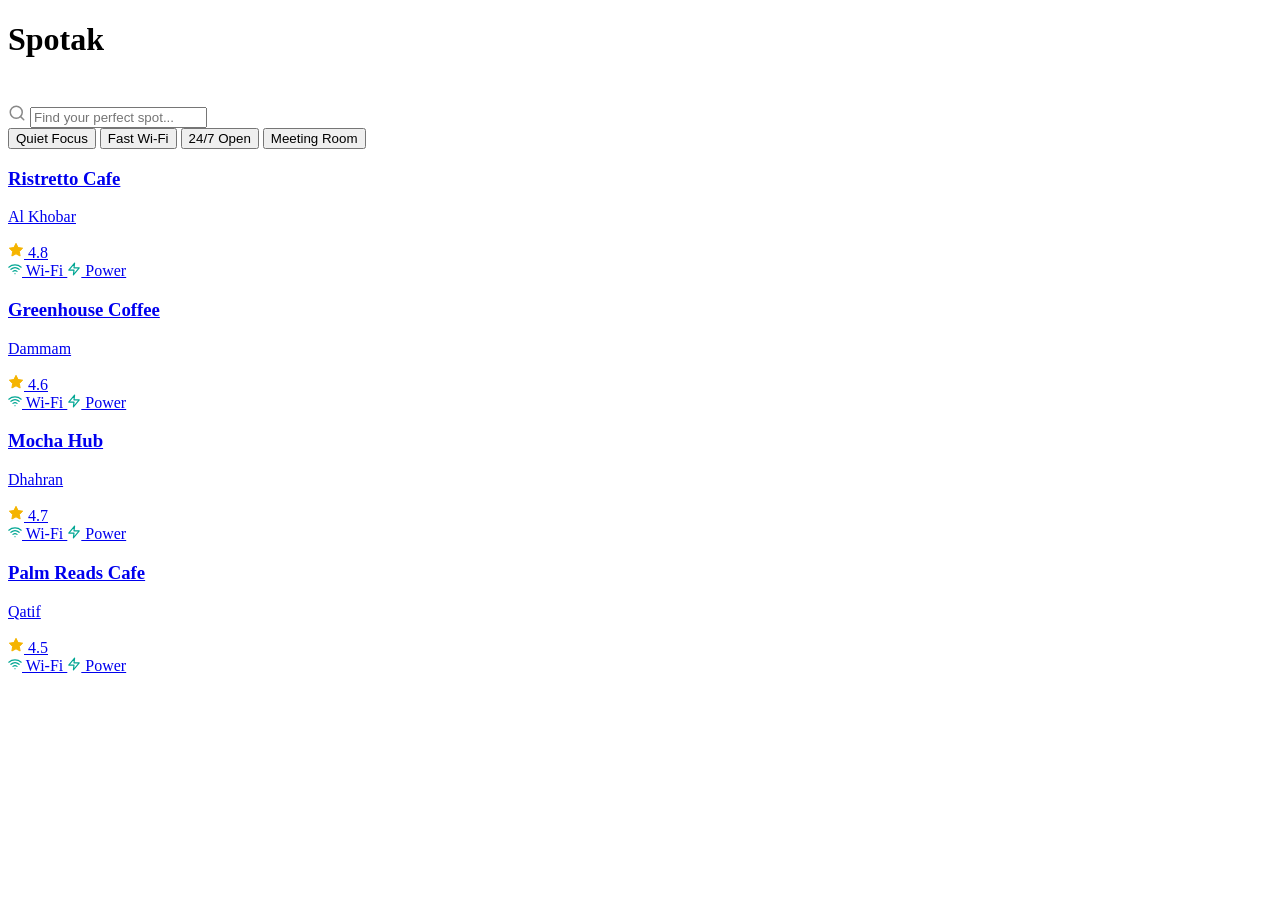
==== index.html @ 81a5987f "Add files via upload" ====
<!DOCTYPE html>
<html lang="en">
<head>
  <meta charset="UTF-8" />
  <meta name="viewport" content="width=device-width, initial-scale=1.0" />
  <title>Spotak — Find Your Perfect Spot</title>
  <link rel="stylesheet" href="css/style.css" />
</head>
<body>
  <main class="app">
    <!-- Top bar: brand + profile -->
    <header class="topbar">
      <h1 class="brand">Spotak</h1>
      <a href="login.html" class="profile-btn" aria-label="Profile">
        <svg viewBox="0 0 24 24" width="20" height="20" fill="none" stroke="white" stroke-width="2" stroke-linecap="round" stroke-linejoin="round">
          <path d="M20 21v-2a4 4 0 0 0-4-4H8a4 4 0 0 0-4 4v2"/>
          <circle cx="12" cy="7" r="4"/>
        </svg>
      </a>
    </header>

    <!-- Search input -->
    <div class="search-wrap">
      <svg class="search-icon" viewBox="0 0 24 24" width="18" height="18" fill="none" stroke="#888" stroke-width="2" stroke-linecap="round" stroke-linejoin="round">
        <circle cx="11" cy="11" r="8"/>
        <line x1="21" y1="21" x2="16.65" y2="16.65"/>
      </svg>
      <input type="text" id="searchInput" class="search-input" placeholder="Find your perfect spot..." />
    </div>

    <!-- Filter chips -->
    <div class="chips">
      <button class="chip" data-filter="quiet">Quiet Focus</button>
      <button class="chip" data-filter="wifi">Fast Wi-Fi</button>
      <button class="chip" data-filter="247">24/7 Open</button>
      <button class="chip" data-filter="meeting">Meeting Room</button>
    </div>

    <!-- Spot cards list -->
    <section class="cards" id="cardList">
      <a class="card" href="spot.html?id=ristretto" data-name="Ristretto Cafe" data-tags="quiet wifi meeting">
        <div class="card-img" style="background-image:url('https://images.unsplash.com/photo-1554118811-1e0d58224f24?w=800');"></div>
        <div class="card-body">
          <div class="card-row">
            <div>
              <h3 class="card-title">Ristretto Cafe</h3>
              <p class="card-sub">Al Khobar</p>
            </div>
            <div class="rating">
              <svg viewBox="0 0 24 24" width="16" height="16" fill="#F5B400" stroke="#F5B400" stroke-width="1.5"><polygon points="12 2 15.09 8.26 22 9.27 17 14.14 18.18 21.02 12 17.77 5.82 21.02 7 14.14 2 9.27 8.91 8.26 12 2"/></svg>
              <span>4.8</span>
            </div>
          </div>
          <div class="amenities">
            <span class="amenity">
              <svg viewBox="0 0 24 24" width="14" height="14" fill="none" stroke="#00A693" stroke-width="2" stroke-linecap="round" stroke-linejoin="round"><path d="M5 12.55a11 11 0 0 1 14.08 0"/><path d="M1.42 9a16 16 0 0 1 21.16 0"/><path d="M8.53 16.11a6 6 0 0 1 6.95 0"/><line x1="12" y1="20" x2="12.01" y2="20"/></svg>
              Wi-Fi
            </span>
            <span class="amenity">
              <svg viewBox="0 0 24 24" width="14" height="14" fill="none" stroke="#00A693" stroke-width="2" stroke-linecap="round" stroke-linejoin="round"><polygon points="13 2 3 14 12 14 11 22 21 10 12 10 13 2"/></svg>
              Power
            </span>
          </div>
        </div>
      </a>

      <a class="card" href="spot.html?id=greenhouse" data-name="Greenhouse Coffee" data-tags="quiet wifi 247">
        <div class="card-img" style="background-image:url('https://images.unsplash.com/photo-1521017432531-fbd92d768814?w=800');"></div>
        <div class="card-body">
          <div class="card-row">
            <div>
              <h3 class="card-title">Greenhouse Coffee</h3>
              <p class="card-sub">Dammam</p>
            </div>
            <div class="rating">
              <svg viewBox="0 0 24 24" width="16" height="16" fill="#F5B400" stroke="#F5B400" stroke-width="1.5"><polygon points="12 2 15.09 8.26 22 9.27 17 14.14 18.18 21.02 12 17.77 5.82 21.02 7 14.14 2 9.27 8.91 8.26 12 2"/></svg>
              <span>4.6</span>
            </div>
          </div>
          <div class="amenities">
            <span class="amenity">
              <svg viewBox="0 0 24 24" width="14" height="14" fill="none" stroke="#00A693" stroke-width="2" stroke-linecap="round" stroke-linejoin="round"><path d="M5 12.55a11 11 0 0 1 14.08 0"/><path d="M1.42 9a16 16 0 0 1 21.16 0"/><path d="M8.53 16.11a6 6 0 0 1 6.95 0"/><line x1="12" y1="20" x2="12.01" y2="20"/></svg>
              Wi-Fi
            </span>
            <span class="amenity">
              <svg viewBox="0 0 24 24" width="14" height="14" fill="none" stroke="#00A693" stroke-width="2" stroke-linecap="round" stroke-linejoin="round"><polygon points="13 2 3 14 12 14 11 22 21 10 12 10 13 2"/></svg>
              Power
            </span>
          </div>
        </div>
      </a>

      <a class="card" href="spot.html?id=mocha" data-name="Mocha Hub" data-tags="wifi meeting 247">
        <div class="card-img" style="background-image:url('https://images.unsplash.com/photo-1559496417-e7f25cb247f3?w=800');"></div>
        <div class="card-body">
          <div class="card-row">
            <div>
              <h3 class="card-title">Mocha Hub</h3>
              <p class="card-sub">Dhahran</p>
            </div>
            <div class="rating">
              <svg viewBox="0 0 24 24" width="16" height="16" fill="#F5B400" stroke="#F5B400" stroke-width="1.5"><polygon points="12 2 15.09 8.26 22 9.27 17 14.14 18.18 21.02 12 17.77 5.82 21.02 7 14.14 2 9.27 8.91 8.26 12 2"/></svg>
              <span>4.7</span>
            </div>
          </div>
          <div class="amenities">
            <span class="amenity">
              <svg viewBox="0 0 24 24" width="14" height="14" fill="none" stroke="#00A693" stroke-width="2" stroke-linecap="round" stroke-linejoin="round"><path d="M5 12.55a11 11 0 0 1 14.08 0"/><path d="M1.42 9a16 16 0 0 1 21.16 0"/><path d="M8.53 16.11a6 6 0 0 1 6.95 0"/><line x1="12" y1="20" x2="12.01" y2="20"/></svg>
              Wi-Fi
            </span>
            <span class="amenity">
              <svg viewBox="0 0 24 24" width="14" height="14" fill="none" stroke="#00A693" stroke-width="2" stroke-linecap="round" stroke-linejoin="round"><polygon points="13 2 3 14 12 14 11 22 21 10 12 10 13 2"/></svg>
              Power
            </span>
          </div>
        </div>
      </a>

      <a class="card" href="spot.html?id=palm" data-name="Palm Reads Cafe" data-tags="quiet wifi meeting">
        <div class="card-img" style="background-image:url('https://images.unsplash.com/photo-1453614512568-c4024d13c247?w=800');"></div>
        <div class="card-body">
          <div class="card-row">
            <div>
              <h3 class="card-title">Palm Reads Cafe</h3>
              <p class="card-sub">Qatif</p>
            </div>
            <div class="rating">
              <svg viewBox="0 0 24 24" width="16" height="16" fill="#F5B400" stroke="#F5B400" stroke-width="1.5"><polygon points="12 2 15.09 8.26 22 9.27 17 14.14 18.18 21.02 12 17.77 5.82 21.02 7 14.14 2 9.27 8.91 8.26 12 2"/></svg>
              <span>4.5</span>
            </div>
          </div>
          <div class="amenities">
            <span class="amenity">
              <svg viewBox="0 0 24 24" width="14" height="14" fill="none" stroke="#00A693" stroke-width="2" stroke-linecap="round" stroke-linejoin="round"><path d="M5 12.55a11 11 0 0 1 14.08 0"/><path d="M1.42 9a16 16 0 0 1 21.16 0"/><path d="M8.53 16.11a6 6 0 0 1 6.95 0"/><line x1="12" y1="20" x2="12.01" y2="20"/></svg>
              Wi-Fi
            </span>
            <span class="amenity">
              <svg viewBox="0 0 24 24" width="14" height="14" fill="none" stroke="#00A693" stroke-width="2" stroke-linecap="round" stroke-linejoin="round"><polygon points="13 2 3 14 12 14 11 22 21 10 12 10 13 2"/></svg>
              Power
            </span>
          </div>
        </div>
      </a>
    </section>
  </main>

  <script src="js/main.js"></script>
</body>
</html>
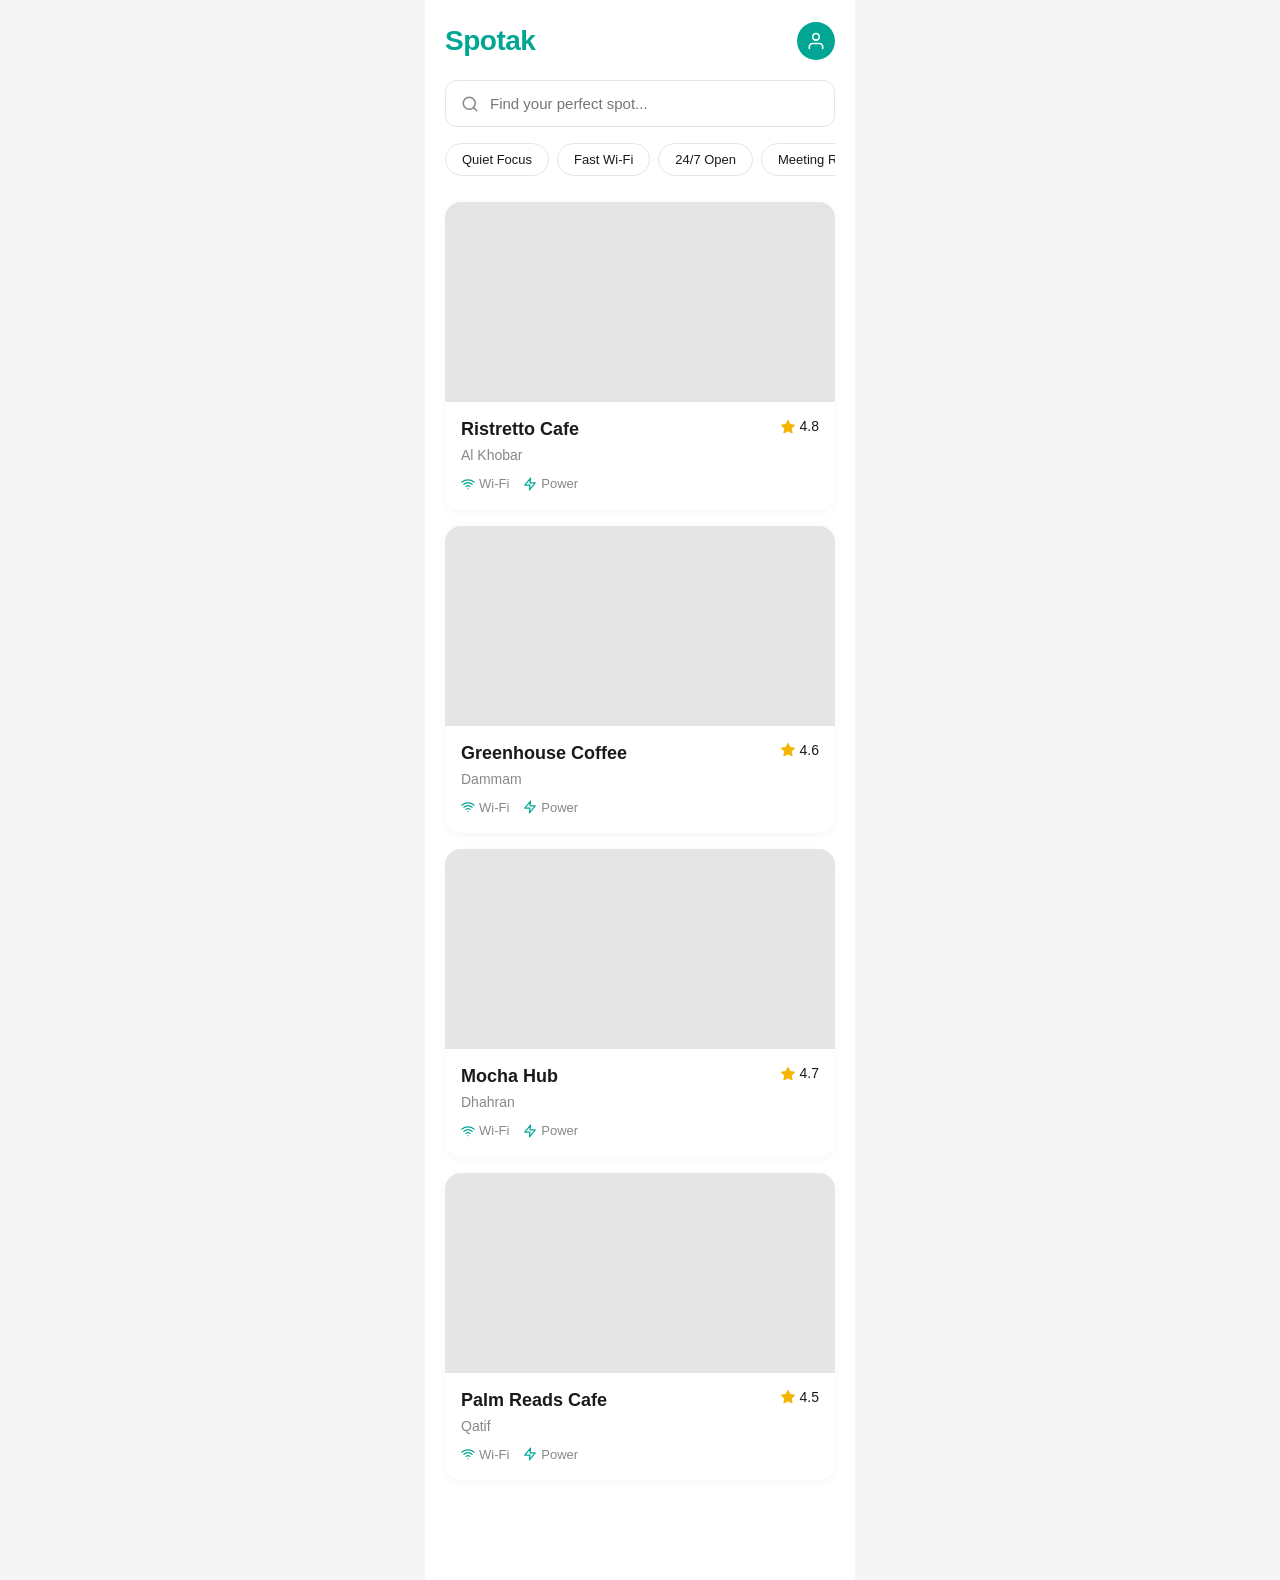
==== commit 8b647985: "Update index.html" ====
--- a/index.html
+++ b/index.html
@@ -4,7 +4,7 @@
   <meta charset="UTF-8" />
   <meta name="viewport" content="width=device-width, initial-scale=1.0" />
   <title>Spotak — Find Your Perfect Spot</title>
-  <link rel="stylesheet" href="css/style.css" />
+  <link rel="stylesheet" href="style.css" />
 </head>
 <body>
   <main class="app">
@@ -144,6 +144,6 @@
     </section>
   </main>
 
-  <script src="js/main.js"></script>
+  <script src="main.js"></script>
 </body>
 </html>
--- a/style.css
+++ b/style.css
@@ -0,0 +1,648 @@
+/* ================================================================
+   SPOTAK — Stylesheet
+   Mobile-first, max-width 430px, phone-app style
+   ================================================================ */
+
+/* ---------- Google Font import ---------- */
+@import url('https://fonts.googleapis.com/css2?family=DM+Sans:wght@400;500;700&display=swap');
+
+/* ---------- CSS Variables (theme tokens) ---------- */
+:root {
+  --primary: #00A693;
+  --primary-dark: #008576;
+  --bg: #F5F5F5;
+  --white: #FFFFFF;
+  --text: #1A1A1A;
+  --gray: #888888;
+  --light-gray: #E5E5E5;
+  --radius: 16px;
+  --shadow-sm: 0 2px 8px rgba(0, 0, 0, 0.04);
+  --shadow-md: 0 4px 16px rgba(0, 0, 0, 0.08);
+}
+
+/* ---------- Global reset ---------- */
+* {
+  box-sizing: border-box;
+  margin: 0;
+  padding: 0;
+}
+
+html, body {
+  height: 100%;
+}
+
+body {
+  font-family: 'DM Sans', sans-serif;
+  background-color: var(--bg);
+  color: var(--text);
+  line-height: 1.5;
+  -webkit-font-smoothing: antialiased;
+}
+
+a {
+  text-decoration: none;
+  color: inherit;
+}
+
+button {
+  font-family: inherit;
+  cursor: pointer;
+  border: none;
+  background: none;
+}
+
+input {
+  font-family: inherit;
+  font-size: 15px;
+  color: var(--text);
+}
+
+/* ---------- App container (phone style) ---------- */
+.app {
+  max-width: 430px;
+  min-height: 100vh;
+  margin: 0 auto;
+  background-color: var(--white);
+  position: relative;
+  padding: 20px 20px 100px;
+}
+
+/* ---------- Topbar (home page) ---------- */
+.topbar {
+  display: flex;
+  align-items: center;
+  justify-content: space-between;
+  margin-bottom: 18px;
+}
+
+.brand {
+  font-size: 28px;
+  font-weight: 700;
+  color: var(--primary);
+  letter-spacing: -0.5px;
+}
+
+.profile-btn {
+  width: 38px;
+  height: 38px;
+  border-radius: 50%;
+  background-color: var(--primary);
+  display: flex;
+  align-items: center;
+  justify-content: center;
+  transition: transform 0.2s ease;
+}
+
+.profile-btn:hover {
+  transform: scale(1.05);
+}
+
+/* ---------- Search bar ---------- */
+.search-wrap {
+  position: relative;
+  margin-bottom: 16px;
+}
+
+.search-icon {
+  position: absolute;
+  left: 16px;
+  top: 50%;
+  transform: translateY(-50%);
+}
+
+.search-input {
+  width: 100%;
+  padding: 14px 16px 14px 44px;
+  border: 1px solid var(--light-gray);
+  border-radius: 12px;
+  background-color: var(--white);
+  outline: none;
+  transition: border-color 0.2s ease;
+}
+
+.search-input:focus {
+  border-color: var(--primary);
+}
+
+/* ---------- Filter chips ---------- */
+.chips {
+  display: flex;
+  gap: 8px;
+  overflow-x: auto;
+  padding-bottom: 8px;
+  margin-bottom: 18px;
+  scrollbar-width: none;
+}
+
+.chips::-webkit-scrollbar { display: none; }
+
+.chip {
+  flex: 0 0 auto;
+  padding: 8px 16px;
+  border: 1px solid var(--light-gray);
+  border-radius: 100px;
+  background-color: var(--white);
+  font-size: 13px;
+  font-weight: 500;
+  color: var(--text);
+  white-space: nowrap;
+  transition: all 0.2s ease;
+}
+
+.chip:hover {
+  border-color: var(--primary);
+}
+
+.chip.active {
+  background-color: var(--primary);
+  border-color: var(--primary);
+  color: var(--white);
+}
+
+/* ---------- Spot cards list ---------- */
+.cards {
+  display: flex;
+  flex-direction: column;
+  gap: 16px;
+}
+
+.card {
+  display: block;
+  background-color: var(--white);
+  border-radius: var(--radius);
+  overflow: hidden;
+  box-shadow: var(--shadow-sm);
+  transition: transform 0.2s ease, box-shadow 0.2s ease;
+  opacity: 0;
+  transform: translateY(8px);
+  animation: fadeUp 0.5s ease forwards;
+}
+
+.card:nth-child(1) { animation-delay: 0.05s; }
+.card:nth-child(2) { animation-delay: 0.12s; }
+.card:nth-child(3) { animation-delay: 0.18s; }
+.card:nth-child(4) { animation-delay: 0.24s; }
+
+.card:hover {
+  transform: translateY(-2px);
+  box-shadow: var(--shadow-md);
+}
+
+.card.hidden {
+  display: none;
+}
+
+.card-img {
+  width: 100%;
+  height: 200px;
+  background-size: cover;
+  background-position: center;
+  background-color: var(--light-gray);
+}
+
+.card-body {
+  padding: 14px 16px 16px;
+}
+
+.card-row {
+  display: flex;
+  justify-content: space-between;
+  align-items: flex-start;
+  margin-bottom: 8px;
+}
+
+.card-title {
+  font-size: 18px;
+  font-weight: 700;
+  margin-bottom: 2px;
+}
+
+.card-sub {
+  font-size: 14px;
+  color: var(--gray);
+}
+
+.rating {
+  display: flex;
+  align-items: center;
+  gap: 4px;
+  font-size: 14px;
+  font-weight: 500;
+}
+
+.amenities {
+  display: flex;
+  gap: 14px;
+}
+
+.amenity {
+  display: inline-flex;
+  align-items: center;
+  gap: 4px;
+  font-size: 13px;
+  color: var(--gray);
+}
+
+/* ================================================================
+   Spot Detail page
+   ================================================================ */
+.spot-page {
+  padding: 0 0 100px;
+}
+
+.hero {
+  width: 100%;
+  height: 280px;
+  background-size: cover;
+  background-position: center;
+  position: relative;
+}
+
+.back-btn {
+  position: absolute;
+  top: 16px;
+  left: 16px;
+  width: 40px;
+  height: 40px;
+  border-radius: 50%;
+  background-color: var(--white);
+  display: flex;
+  align-items: center;
+  justify-content: center;
+  box-shadow: var(--shadow-sm);
+  transition: transform 0.2s ease;
+}
+
+.back-btn:hover { transform: scale(1.05); }
+
+.spot-info {
+  padding: 24px 20px 20px;
+  opacity: 0;
+  animation: fadeUp 0.5s ease 0.1s forwards;
+}
+
+.spot-title {
+  font-size: 26px;
+  font-weight: 700;
+  margin-bottom: 4px;
+}
+
+.spot-sub {
+  font-size: 15px;
+  color: var(--gray);
+  margin-bottom: 24px;
+}
+
+.amenity-grid {
+  display: grid;
+  grid-template-columns: repeat(3, 1fr);
+  gap: 10px;
+  margin-bottom: 28px;
+}
+
+.amenity-box {
+  background-color: var(--bg);
+  border-radius: var(--radius);
+  padding: 18px 10px;
+  text-align: center;
+}
+
+.icon-circle {
+  width: 44px;
+  height: 44px;
+  border-radius: 50%;
+  background-color: rgba(0, 166, 147, 0.12);
+  margin: 0 auto 10px;
+  display: flex;
+  align-items: center;
+  justify-content: center;
+}
+
+.amenity-name {
+  font-size: 14px;
+  font-weight: 500;
+  color: var(--text);
+  margin-bottom: 2px;
+}
+
+.amenity-detail {
+  font-size: 12px;
+  color: var(--gray);
+}
+
+.about-title {
+  font-size: 18px;
+  font-weight: 700;
+  margin-bottom: 10px;
+}
+
+.about-text {
+  font-size: 14px;
+  color: #555;
+  line-height: 1.7;
+}
+
+/* ================================================================
+   Booking page
+   ================================================================ */
+.booking-page {
+  padding: 20px 20px 100px;
+}
+
+.page-header {
+  display: flex;
+  align-items: center;
+  gap: 14px;
+  margin-bottom: 22px;
+}
+
+.back-btn-inline {
+  width: 38px;
+  height: 38px;
+  border-radius: 50%;
+  background-color: var(--bg);
+  display: flex;
+  align-items: center;
+  justify-content: center;
+  transition: transform 0.2s ease;
+}
+
+.back-btn-inline:hover { transform: scale(1.05); }
+
+.page-title {
+  font-size: 22px;
+  font-weight: 700;
+}
+
+.booking-card {
+  background-color: var(--bg);
+  border-radius: var(--radius);
+  padding: 22px 18px;
+  opacity: 0;
+  animation: fadeUp 0.5s ease 0.1s forwards;
+}
+
+.field-label {
+  display: block;
+  font-size: 14px;
+  font-weight: 500;
+  margin-bottom: 8px;
+  margin-top: 16px;
+  color: var(--text);
+}
+
+.field-label:first-child { margin-top: 0; }
+
+.input-wrap {
+  position: relative;
+  margin-bottom: 4px;
+}
+
+.input-icon {
+  position: absolute;
+  left: 14px;
+  top: 50%;
+  transform: translateY(-50%);
+  pointer-events: none;
+}
+
+.input-field {
+  width: 100%;
+  padding: 14px 14px 14px 42px;
+  border: 1px solid var(--light-gray);
+  border-radius: 12px;
+  background-color: var(--white);
+  outline: none;
+  transition: border-color 0.2s ease;
+}
+
+.input-field:focus {
+  border-color: var(--primary);
+}
+
+.fee-card {
+  background-color: var(--white);
+  border-radius: 12px;
+  padding: 16px;
+  margin-top: 22px;
+}
+
+.fee-row {
+  display: flex;
+  justify-content: space-between;
+  align-items: center;
+  margin-bottom: 6px;
+}
+
+.fee-label {
+  font-size: 16px;
+  font-weight: 700;
+}
+
+.fee-amount {
+  font-size: 16px;
+  font-weight: 700;
+}
+
+.fee-note {
+  font-size: 13px;
+  color: var(--gray);
+}
+
+.form-error {
+  color: #d33;
+  font-size: 13px;
+  min-height: 18px;
+  margin-top: 4px;
+}
+
+/* ================================================================
+   Bottom fixed CTA button
+   ================================================================ */
+.cta-btn {
+  display: flex;
+  align-items: center;
+  justify-content: center;
+  position: fixed;
+  bottom: 0;
+  left: 50%;
+  transform: translateX(-50%);
+  width: 100%;
+  max-width: 430px;
+  padding: 18px;
+  background-color: var(--primary);
+  color: var(--white);
+  font-size: 16px;
+  font-weight: 700;
+  border: none;
+  cursor: pointer;
+  transition: background-color 0.2s ease;
+}
+
+.cta-btn:hover {
+  background-color: var(--primary-dark);
+}
+
+.cta-btn.static {
+  position: static;
+  transform: none;
+  width: 100%;
+  max-width: 100%;
+  margin-top: 28px;
+  border-radius: 12px;
+}
+
+/* ================================================================
+   Login page
+   ================================================================ */
+.login-page {
+  display: flex;
+  align-items: center;
+  justify-content: center;
+  padding: 20px;
+  background-color: var(--bg);
+}
+
+.login-card {
+  width: 100%;
+  background-color: var(--white);
+  border-radius: var(--radius);
+  padding: 32px 24px;
+  box-shadow: var(--shadow-md);
+  opacity: 0;
+  animation: fadeUp 0.5s ease forwards;
+}
+
+.login-brand {
+  text-align: center;
+  margin-bottom: 6px;
+  font-size: 32px;
+}
+
+.login-sub {
+  text-align: center;
+  color: var(--gray);
+  font-size: 14px;
+  margin-bottom: 24px;
+}
+
+.login-form .field-label:first-of-type { margin-top: 0; }
+
+.primary-btn {
+  width: 100%;
+  margin-top: 18px;
+  padding: 14px;
+  background-color: var(--primary);
+  color: var(--white);
+  font-size: 16px;
+  font-weight: 700;
+  border-radius: 12px;
+  transition: background-color 0.2s ease;
+}
+
+.primary-btn:hover {
+  background-color: var(--primary-dark);
+}
+
+.signup-line {
+  text-align: center;
+  margin-top: 18px;
+  font-size: 14px;
+  color: var(--gray);
+}
+
+.signup-line a {
+  color: var(--primary);
+  font-weight: 500;
+}
+
+/* ================================================================
+   Confirmation page
+   ================================================================ */
+.confirmation-page {
+  text-align: center;
+  padding: 60px 24px 40px;
+}
+
+.check-wrap {
+  display: flex;
+  justify-content: center;
+  margin-bottom: 24px;
+}
+
+.checkmark {
+  width: 100px;
+  height: 100px;
+}
+
+.checkmark-circle {
+  stroke-dasharray: 226;
+  stroke-dashoffset: 226;
+  animation: drawCircle 0.6s ease-out forwards;
+}
+
+.checkmark-path {
+  stroke-dasharray: 60;
+  stroke-dashoffset: 60;
+  animation: drawCheck 0.4s ease-out 0.6s forwards;
+}
+
+@keyframes drawCircle {
+  to { stroke-dashoffset: 0; }
+}
+
+@keyframes drawCheck {
+  to { stroke-dashoffset: 0; }
+}
+
+.confirm-title {
+  font-size: 26px;
+  font-weight: 700;
+  margin-bottom: 8px;
+}
+
+.confirm-sub {
+  color: var(--gray);
+  font-size: 15px;
+  margin-bottom: 28px;
+}
+
+.summary-card {
+  background-color: var(--bg);
+  border-radius: var(--radius);
+  padding: 20px;
+  text-align: left;
+  opacity: 0;
+  animation: fadeUp 0.5s ease 1s forwards;
+}
+
+.summary-title {
+  font-size: 16px;
+  font-weight: 700;
+  margin-bottom: 14px;
+}
+
+.summary-row {
+  display: flex;
+  justify-content: space-between;
+  padding: 8px 0;
+  font-size: 14px;
+  color: #444;
+  border-bottom: 1px solid var(--light-gray);
+}
+
+.summary-row:last-child { border-bottom: none; }
+
+.summary-row.total {
+  font-weight: 700;
+  color: var(--text);
+  margin-top: 4px;
+}
+
+/* ================================================================
+   Shared animations
+   ================================================================ */
+@keyframes fadeUp {
+  from { opacity: 0; transform: translateY(8px); }
+  to { opacity: 1; transform: translateY(0); }
+}
